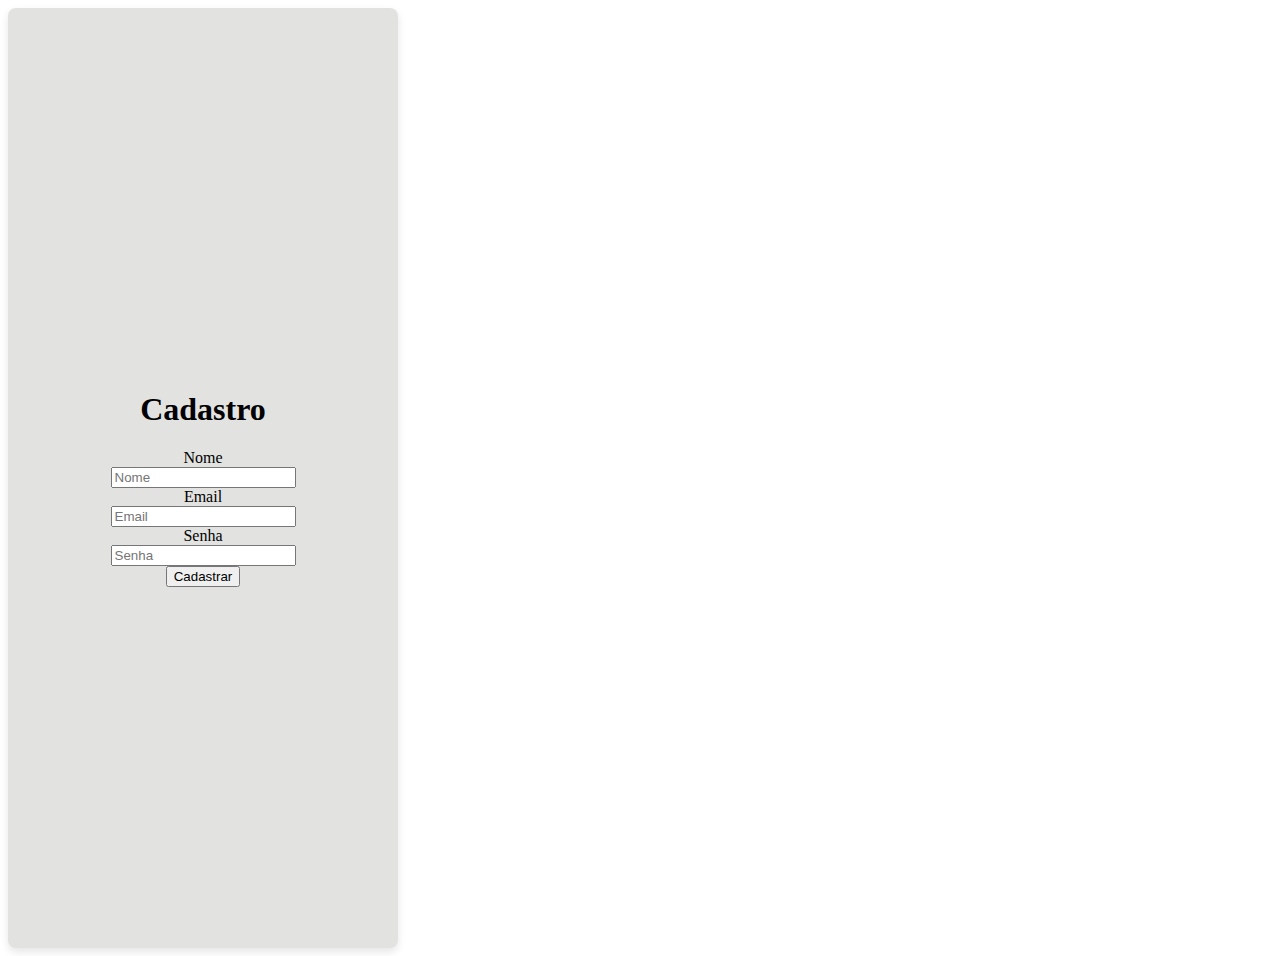
==== index.html @ f970ae57 "Formulario" ====
<!DOCTYPE html>
<html lang="en">
<head>
    <meta charset="UTF-8">
    <meta name="viewport" content="width=device-width, initial-scale=1.0">
    <link rel="stylesheet" href="style.css">
    <title>Cadastro</title>
</head>
<body>
    
    <div class="Textos">
        <h1>Cadastro</h1>
        <label for="nome">Nome</label>
        <input type="text" id="nome" placeholder="Nome">
        <label for="email">Email</label>
        <input type="text" id="email" placeholder="Email">
        <label for="senha">Senha</label>
        <input type="password" id="senha" placeholder="Senha">
        <input type="submit" value="Cadastrar">
        
    </div> 
</body>
</html>
---- style.css ----
body{
    background-color: rgb(255, 255, 255);
   
}
.Textos{
    background-color: rgb(226, 226, 225);
    padding: 20px;
    border-radius: 8px;
    display: flex;
    flex-direction: column;
    align-items: center;
    justify-content: center;
    height: 100vh;
    text-align: center;
    width: 350px;
    box-shadow: 0px 4px 8px rgba(0, 0, 0, 0.1);
}
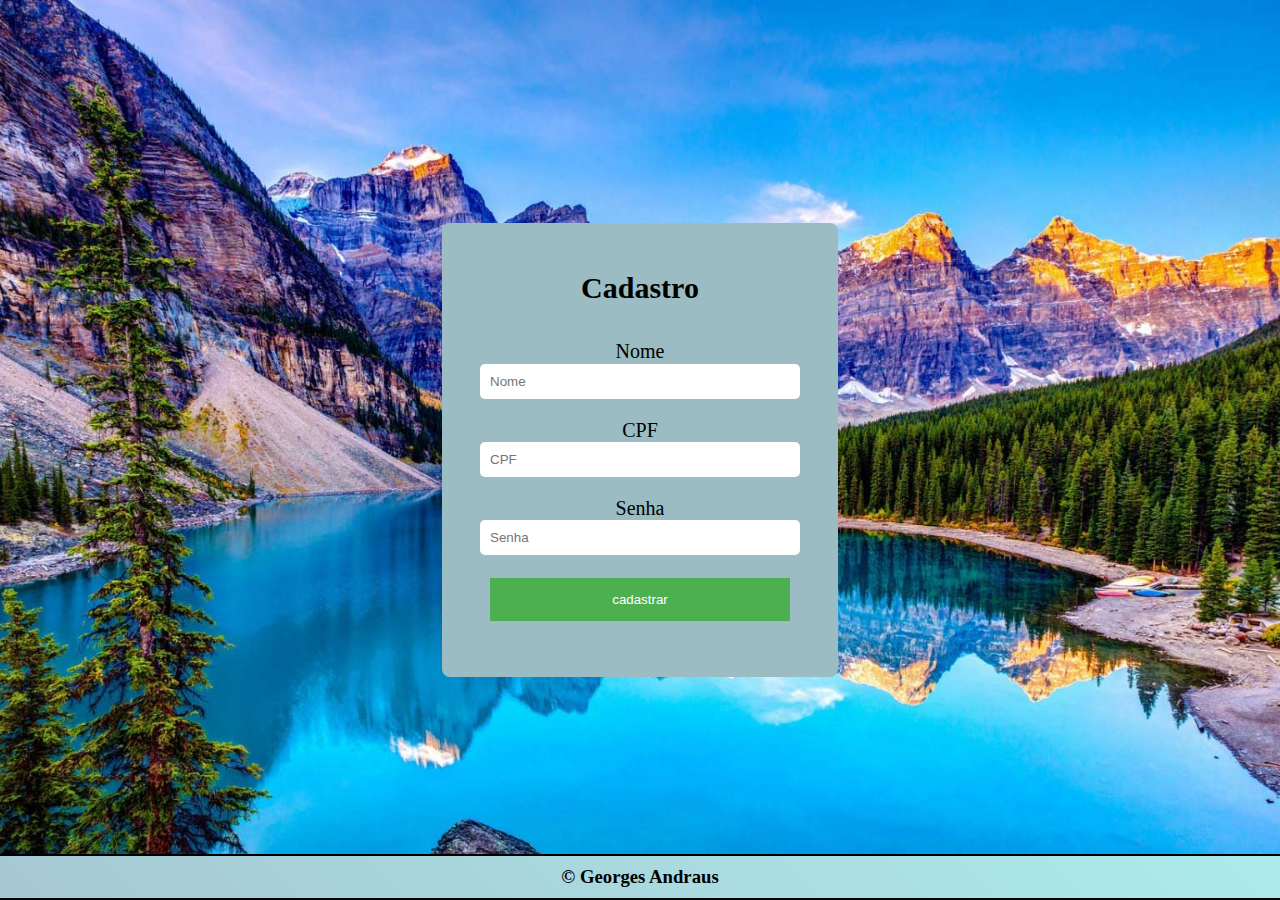
==== commit 06e10060: "Pagima de login estilizada e validando campos" ====
--- a/index.html
+++ b/index.html
@@ -1,5 +1,5 @@
 <!DOCTYPE html>
-<html lang="en">
+<html lang="pt-BR">
 <head>
     <meta charset="UTF-8">
     <meta name="viewport" content="width=device-width, initial-scale=1.0">
@@ -9,16 +9,20 @@
 <body>
     
     <div class="Textos">
-        <h1>Cadastro</h1>
-        <label for="nome">Nome</label>
+        <h1 class="titulo">Cadastro</h1>
+        <label for="nome" class="label">Nome</label>
         <input type="text" id="nome" placeholder="Nome">
-        <label for="email">Email</label>
-        <input type="text" id="email" placeholder="Email">
+        <label for="email">CPF</label>
+        <input type="text" id="cpf" placeholder="CPF">
         <label for="senha">Senha</label>
         <input type="password" id="senha" placeholder="Senha">
-        <input type="submit" value="Cadastrar">
+        <button onclick="submeter()" class=""> cadastrar</button>
         
-    </div> 
+    </div>
+    <footer>
+        <h3>© Georges Andraus</h3>
+    </footer>
+    <script src="script.js"></script>
 </body>
 </html>
 
--- a/style.css
+++ b/style.css
@@ -1,20 +1,85 @@
+*{
+    margin: 0px;
+}
 body{
-    background-color: rgb(255, 255, 255);
+    background-color: #b8d8d8;
+    display: flex;
+    align-items: center;
+    justify-content: center;
+    position: relative;
+    height: 100vh;
+    background-image: url(img/fundo.jpg);
+    background-size: cover; /* Faz com que a imagem cubra toda a área */
+    background-position: center; /* Centraliza a imagem */
+    background-attachment: fixed; /* Mantém a imagem fixa enquanto rola a página */
+    background-repeat: no-repeat; /* Não repete a imagem */
+    
+  
+    
    
 }
 .Textos{
-    background-color: rgb(226, 226, 225);
-    padding: 20px;
+    background-color: #9abcc2;
+    padding: 3em;
     border-radius: 8px;
+    width: 300px;
     display: flex;
     flex-direction: column;
     align-items: center;
     justify-content: center;
-    height: 100vh;
-    text-align: center;
-    width: 350px;
-    box-shadow: 0px 4px 8px rgba(0, 0, 0, 0.1);
+ 
+}
+.titulo{
+    font-size: 30px;
+    margin-bottom: 30px;
 }
 
+input{
+    margin-bottom: 15px;
+    padding: 10px;
+    border-radius: 5px;
+    border: none;
+    width: 100%;
+}
+input[type="submit"]{
+    background-color: rgb(67, 255, 46);
+    color: rgb(158, 156, 156);
+    cursor: pointer;
+}
 
+input[type="submit"]:hover {
+    background-color: rgb(14, 93, 7);
+}
+label{
+    margin-top: 5px;
+    font-size: 20px;
+}
 
+footer{
+    background: linear-gradient(45deg,#a6c8d3,#acebeb);
+   border: 2px solid;
+   position: fixed;
+   width: 100%;
+   bottom: 0;
+   padding-top: 10px;
+   padding-bottom: 10px;
+text-align: center;
+}
+.label{
+    margin-bottom: 1px;
+    font-size: 20px;
+}
+.fundo{
+}
+button{
+    background-color: #4CAF50;
+    color: white;
+    padding: 14px 20px;
+    margin: 8px 0;
+    border: none;
+    cursor: pointer;
+    width: 100%;
+}
+button:hover {
+    opacity: 0.8;
+}
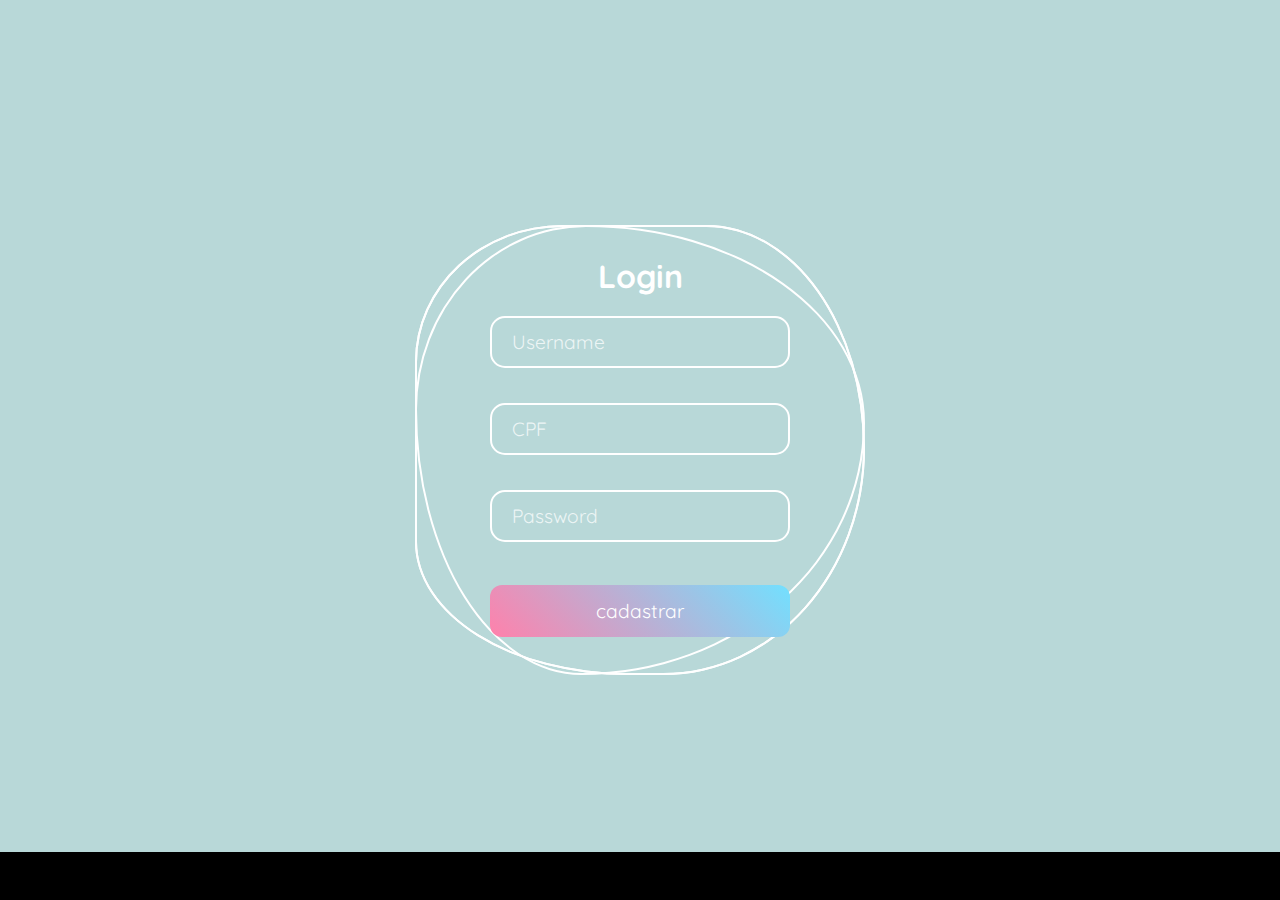
==== commit cf2ff991: "Alterado o css do login, mudança de fundo e validação de cpf" ====
--- a/index.html
+++ b/index.html
@@ -7,17 +7,25 @@
     <title>Cadastro</title>
 </head>
 <body>
-    
-    <div class="Textos">
-        <h1 class="titulo">Cadastro</h1>
-        <label for="nome" class="label">Nome</label>
-        <input type="text" id="nome" placeholder="Nome">
-        <label for="email">CPF</label>
-        <input type="text" id="cpf" placeholder="CPF">
-        <label for="senha">Senha</label>
-        <input type="password" id="senha" placeholder="Senha">
-        <button onclick="submeter()" class=""> cadastrar</button>
-        
+    <div class="ring">
+        <i style="--clr:#20eef9;"></i>
+        <i style="--clr:#ff89b1;"></i>
+        <i style="--clr:#aa62fc;"></i>
+        <div class="login">
+            <h2>Login</h2>
+            <div class="inputBx">
+                <input type="text" id="nome" placeholder="Username">
+            </div>
+            <div class="inputBx">
+                <input type="text" id="cpf" placeholder="CPF">
+            </div>
+            <div class="inputBx">
+                <input type="password" id="senha" placeholder="Password">
+            </div>
+            <div class="inputBx">
+                <button onclick="submeter()" class="teste">cadastrar</button>
+            </div>    
+        </div>
     </div>
     <footer>
         <h3>© Georges Andraus</h3>
--- a/style.css
+++ b/style.css
@@ -1,3 +1,121 @@
+@import url("https://fonts.googleapis.com/css2?family=Quicksand:wght@300&display=swap");
+* {
+  margin: 0;
+  padding: 0;
+  box-sizing: border-box;
+  font-family: "Quicksand", sans-serif;
+}
+body {
+  display: flex;
+  justify-content: center;
+  align-items: center;
+  min-height: 100vh;
+  background: #111;
+  width: 100%;
+  overflow: hidden;
+}
+.ring {
+  position: relative;
+  width: 450px;
+  height: 450px;
+  display: flex;
+  justify-content: center;
+  align-items: center;
+}
+.ring i {
+  position: absolute;
+  inset: 0;
+  border: 2px solid #fff;
+  transition: 0.5s;
+}
+.ring i:nth-child(1) {
+  border-radius: 38% 62% 63% 37% / 41% 44% 56% 59%;
+  animation: animate 6s linear infinite;
+}
+.ring i:nth-child(2) {
+  border-radius: 41% 44% 56% 59%/38% 62% 63% 37%;
+  animation: animate 4s linear infinite;
+}
+.ring i:nth-child(3) {
+  border-radius: 41% 44% 56% 59%/38% 62% 63% 37%;
+  animation: animate2 10s linear infinite;
+}
+.ring:hover i {
+  border: 6px solid var(--clr);
+  filter: drop-shadow(0 0 20px var(--clr));
+}
+@keyframes animate {
+  0% {
+    transform: rotate(0deg);
+  }
+  100% {
+    transform: rotate(360deg);
+  }
+}
+@keyframes animate2 {
+  0% {
+    transform: rotate(360deg);
+  }
+  100% {
+    transform: rotate(0deg);
+  }
+}
+.login {
+  position: absolute;
+  width: 300px;
+  height: 100%;
+  display: flex;
+  justify-content: center;
+  align-items: center;
+  flex-direction: column;
+  gap: 20px;
+}
+.login h2 {
+  font-size: 2em;
+  color: #fff;
+}
+.login .inputBx {
+  position: relative;
+  width: 100%;
+}
+.login .inputBx input {
+  position: relative;
+  width: 100%;
+  padding: 12px 20px;
+  background: transparent;
+  border: 2px solid #fff;
+  border-radius: 15px;
+  font-size: 1.2em;
+  color: #fff;
+  box-shadow: none;
+  outline: none;
+}
+.teste {
+  width: 100%;
+  background: #80ff00;
+  background: linear-gradient(45deg, #ff81ab, #72e0ff);
+  border: none;
+  cursor: pointer;
+  border-radius: 12px;
+  font-size: 1.2em;
+
+}
+.login .inputBx input::placeholder {
+  color: rgba(255, 255, 255, 0.75);
+}
+.login .links {
+  position: relative;
+  width: 100%;
+  display: flex;
+  align-items: center;
+  justify-content: space-between;
+  padding: 0 20px;
+}
+.login .links a {
+  color: #fff;
+  text-decoration: none;
+}
+
 *{
     margin: 0px;
 }
@@ -8,7 +126,7 @@
     justify-content: center;
     position: relative;
     height: 100vh;
-    background-image: url(img/fundo.jpg);
+    background-image: url(img/fundo2.jpg);
     background-size: cover; /* Faz com que a imagem cubra toda a área */
     background-position: center; /* Centraliza a imagem */
     background-attachment: fixed; /* Mantém a imagem fixa enquanto rola a página */
@@ -56,7 +174,7 @@
 }
 
 footer{
-    background: linear-gradient(45deg,#a6c8d3,#acebeb);
+    background: linear-gradient(45deg,#000000,#000000);
    border: 2px solid;
    position: fixed;
    width: 100%;
